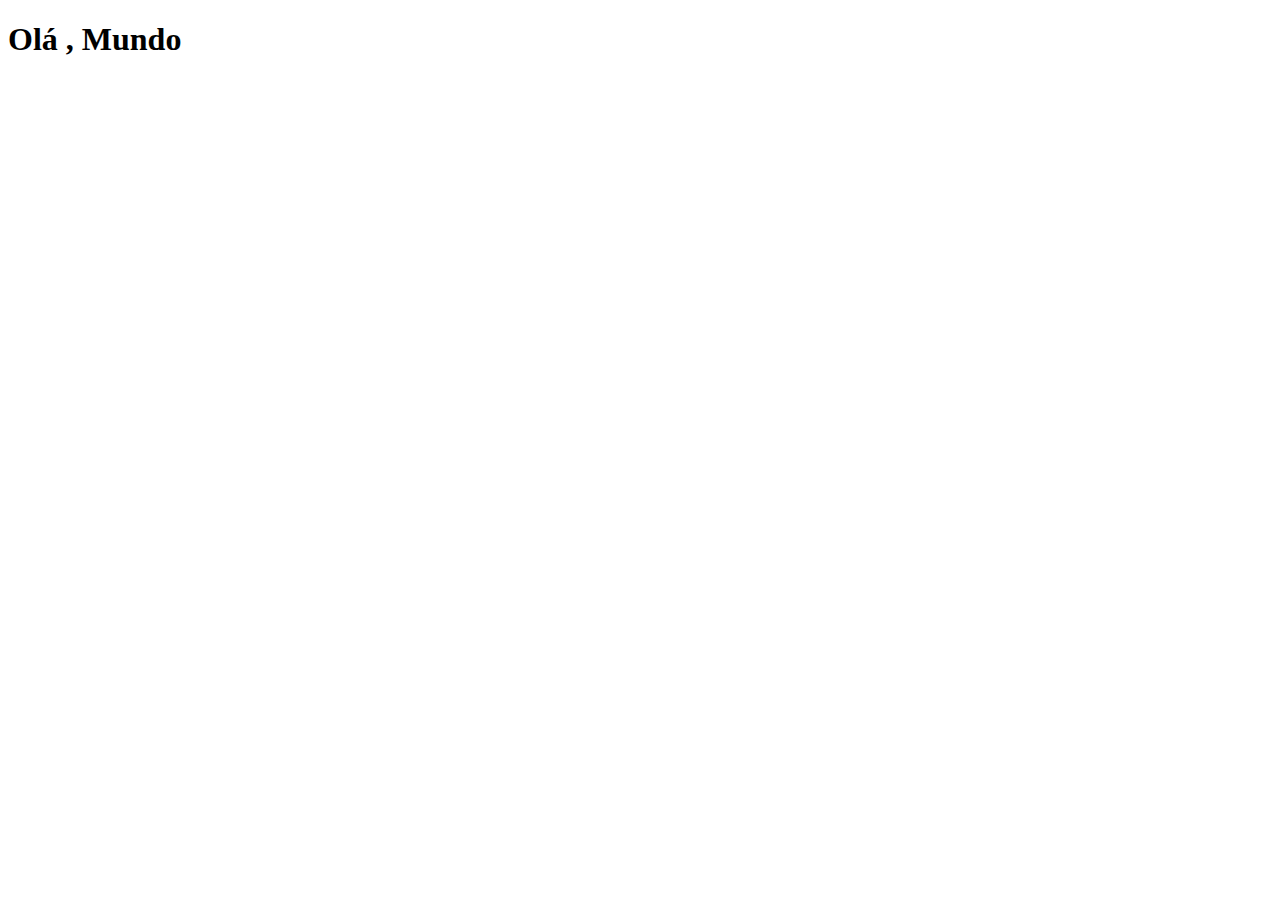
==== index.html @ 4632e527 "novo" ====
<!DOCTYPE html>
<html lang="pt-br">
<head>
    <meta charset="UTF-8">
    <meta name="viewport" content="width=device-width, initial-scale=1.0">
    <link rel="shortcut icon" href="favicon.ico" type="image/x-icon">
    <title>Projeto Redes Sociais</title>
</head>
<body>
    <h1>Olá , Mundo</h1>
</body>
</html>
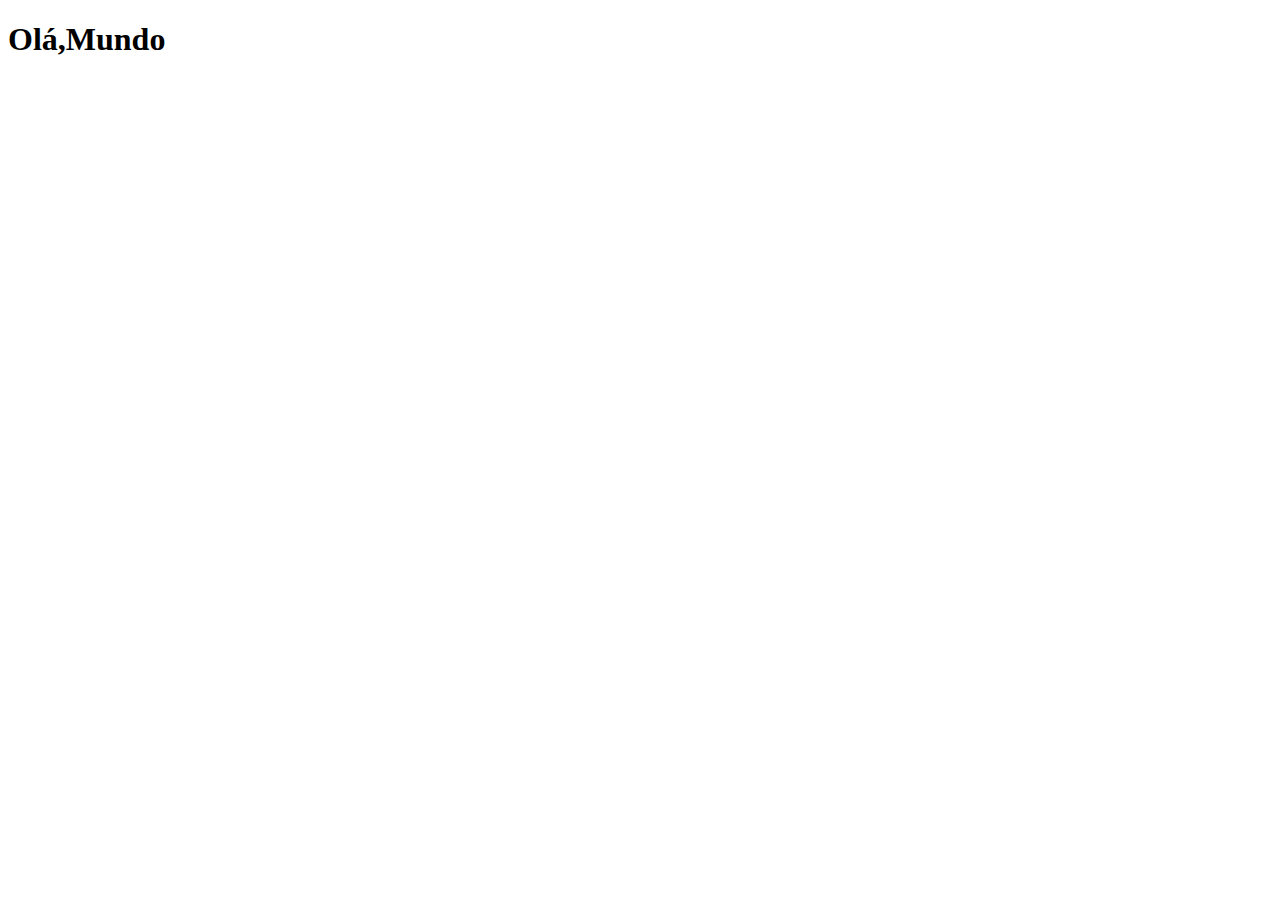
==== commit d793e4d7: "novo" ====
--- a/index.html
+++ b/index.html
@@ -7,6 +7,6 @@
     <title>Projeto Redes Sociais</title>
 </head>
 <body>
-    <h1>Olá , Mundo</h1>
+    <h1>Olá,Mundo</h1>
 </body>
 </html>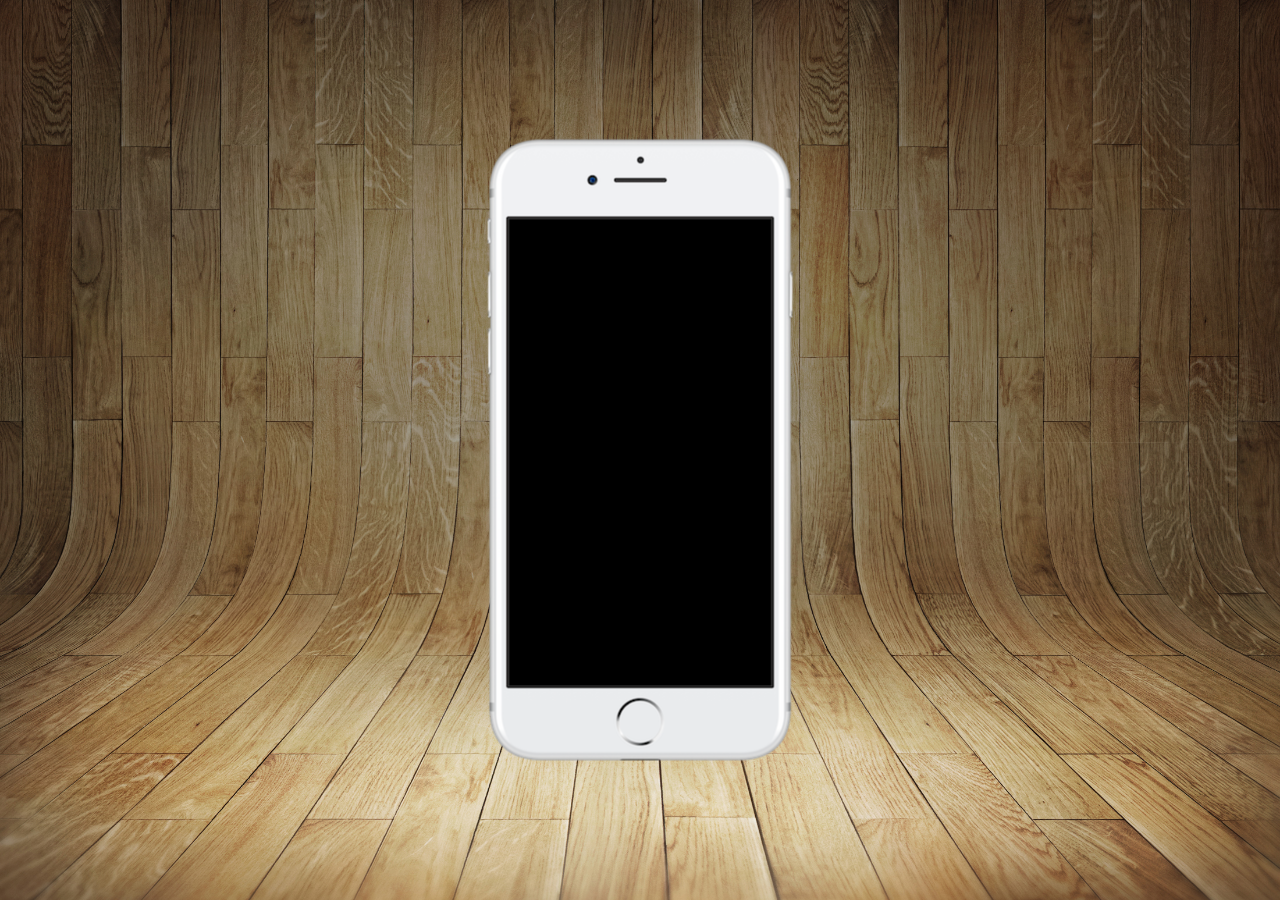
==== commit d0a55edf: "Aa" ====
--- a/index.html
+++ b/index.html
@@ -4,9 +4,18 @@
     <meta charset="UTF-8">
     <meta name="viewport" content="width=device-width, initial-scale=1.0">
     <link rel="shortcut icon" href="favicon.ico" type="image/x-icon">
+    <link rel="stylesheet" href="estilos/style.css">
     <title>Projeto Redes Sociais</title>
 </head>
 <body>
-    <h1>Olá,Mundo</h1>
+   <main>
+    <section id="telefone">
+
+    </section>
+    <section>
+
+    </section id="redes-sociais">
+
+   </main>
 </body>
 </html>--- a/estilos/style.css
+++ b/estilos/style.css
@@ -0,0 +1,32 @@
+@charset "UTF-8";
+*{
+    margin: 0px;
+    padding: 0px;
+    font-family: Arial, Helvetica, sans-serif;
+}
+html,body{
+    height: 100%vh;
+    width: 100vw;
+    background-color: black;
+
+}
+body{
+    background: url(../imagens/fundo-madeira.jpg)no-repeat top center;
+    background-size: cover;
+    background-attachment: fixed;
+}
+main{
+    height: 100vh;
+    position:relative;
+ }
+
+section#telefone{
+    position: absolute;
+    top:50%;
+    left:50%;
+    transform: translate(-50%,-50%);
+
+    height: 627px;
+    width: 311px;
+    background:url(../imagens/frame-iphone.png) no-repeat
+}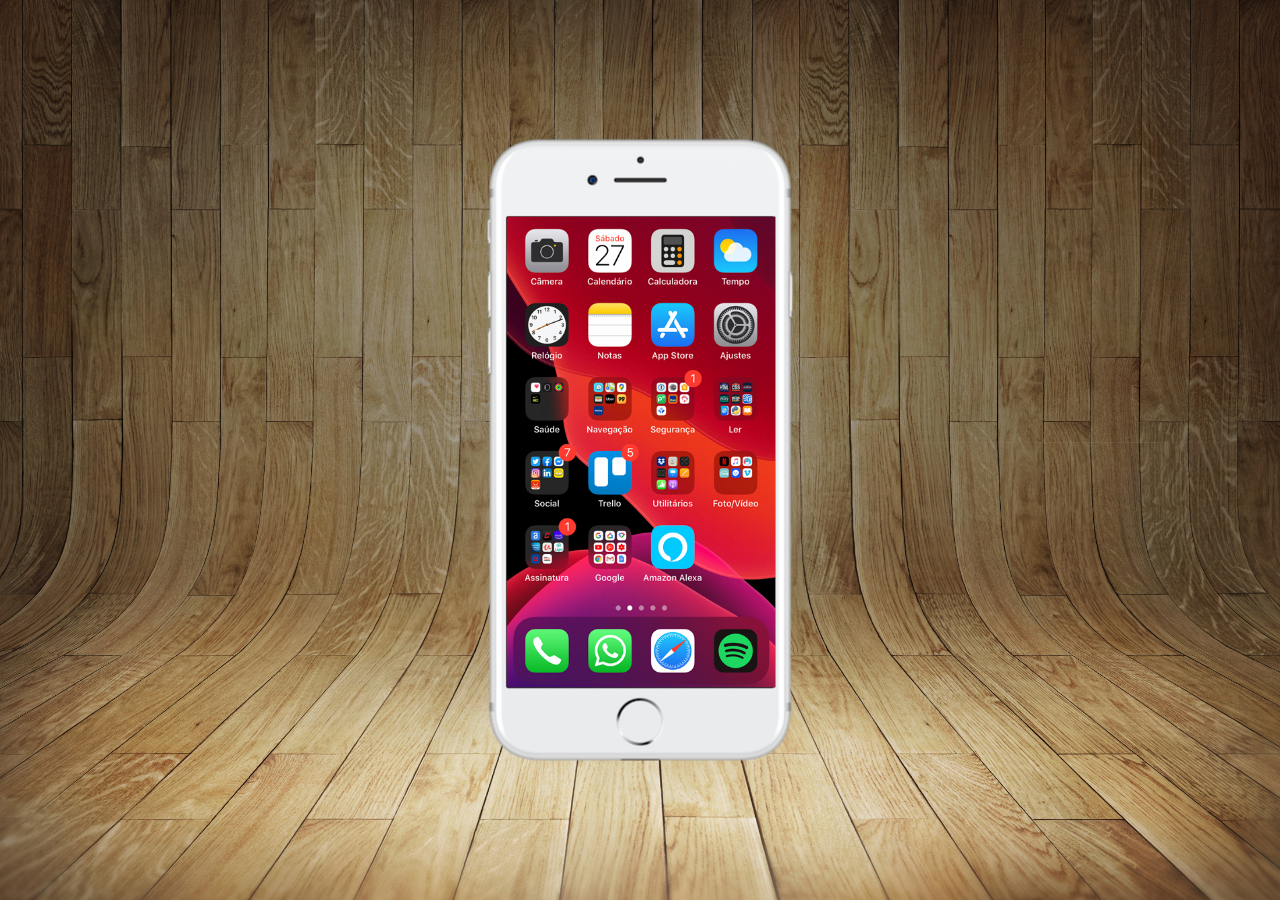
==== commit 2c31dbe6: "iProjeto home" ====
--- a/index.html
+++ b/index.html
@@ -10,7 +10,7 @@
 <body>
    <main>
     <section id="telefone">
-
+   <iframe src="home.html" name="tela" id="tela" frameborder="0"></iframe>
     </section>
     <section>
 
--- a/estilos/style.css
+++ b/estilos/style.css
@@ -8,7 +8,6 @@
     height: 100%vh;
     width: 100vw;
     background-color: black;
-
 }
 body{
     background: url(../imagens/fundo-madeira.jpg)no-repeat top center;
@@ -19,14 +18,19 @@
     height: 100vh;
     position:relative;
  }
-
 section#telefone{
     position: absolute;
     top:50%;
     left:50%;
     transform: translate(-50%,-50%);
-
     height: 627px;
     width: 311px;
     background:url(../imagens/frame-iphone.png) no-repeat
+}
+iframe#tela{
+    position:relative;
+    top:80px;
+    left:22px;
+    width:269px;
+    height: 471px;
 }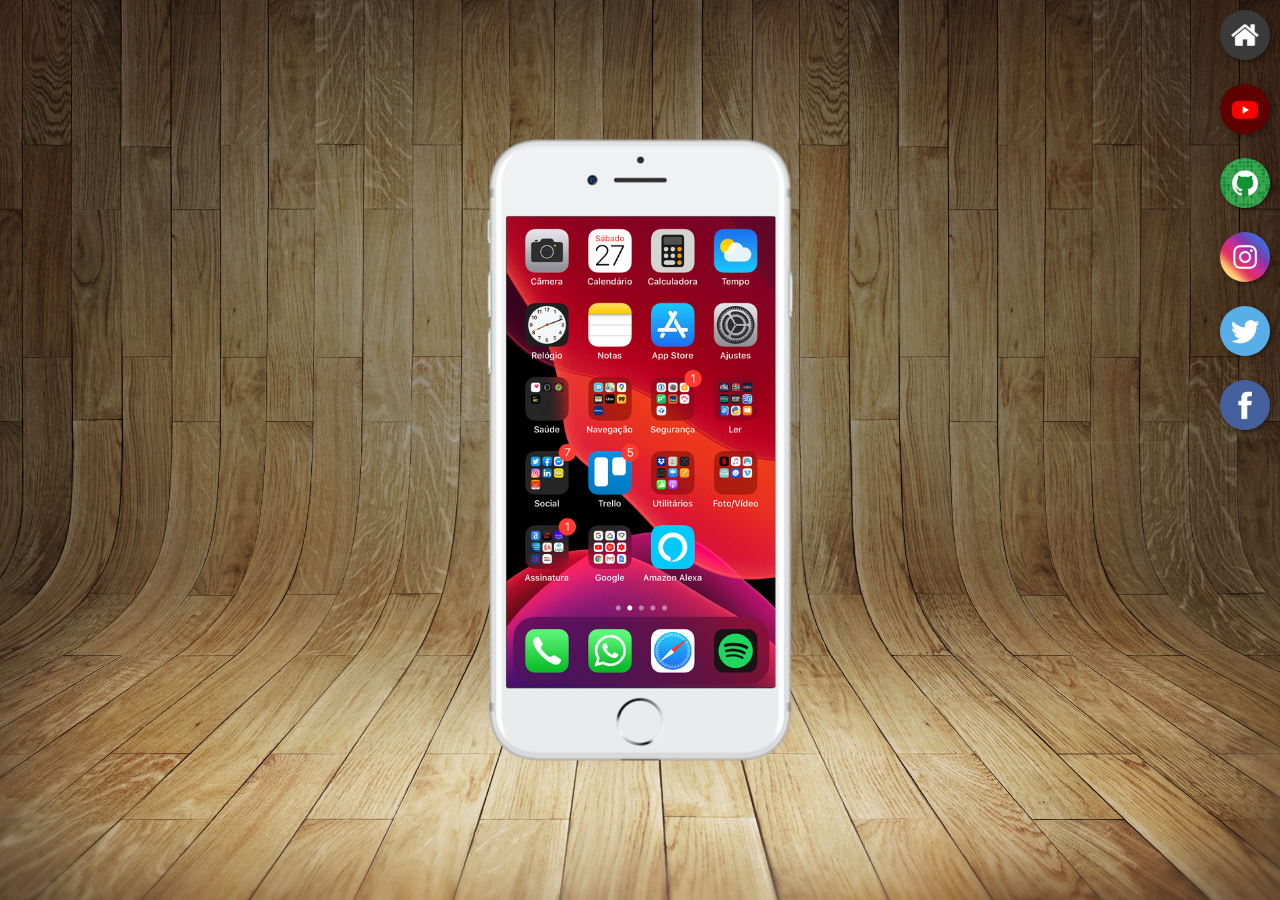
==== commit 08822b50: "crieibotoesnaslaterais" ====
--- a/index.html
+++ b/index.html
@@ -10,11 +10,19 @@
 <body>
    <main>
     <section id="telefone">
-   <iframe src="home.html" name="tela" id="tela" frameborder="0"></iframe>
+   <iframe src="home.html" name="tela" id="tela" frameborder="0">
+    Seu navegador não é compatível com isso
+   </iframe>
     </section>
-    <section>
 
-    </section id="redes-sociais">
+    <section id="redes-sociais">
+   <a href="" target="tela"><img src="imagens/logo-home.jpg" alt="home"></a> <br>
+   <a href="" target="tela"><img src="imagens/logo-youtube.jpg" alt="youtube"></a> <br>
+   <a href="" target="tela"><img src="imagens/logo-github.jpg" alt="github"></a> <br>
+   <a href="" target="tela"><img src="imagens/logo-instagram.jpg" alt="instagram"></a> <br>
+   <a href="" target="tela"><img src="imagens/logo-twitter.jpg" alt="twitter"></a> <br>
+   <a href="" target="tela"><img src="imagens/logo-facebook.jpg" alt="facebook"></a> <br>
+    </section >
 
    </main>
 </body>
--- a/estilos/style.css
+++ b/estilos/style.css
@@ -33,4 +33,20 @@
     left:22px;
     width:269px;
     height: 471px;
+}
+section#redes-sociais{
+    text-align: right;
+}
+section#redes-sociais img{
+    width: 50px;
+   margin: 10px;
+  border-radius: 50%;
+  box-shadow: 2px 2px 5px rgba(0,0,0,0.400);
+  box-sizing: border-box;
+}
+section#redes-sociais img:hover{
+    border: 2px solid white;
+    transform: translate(-3px,-3px);
+    box-shadow: 5px 5px 10px rgba(0,0,0,0.623);
+    transition: transform 0.3s,border 1s;
 }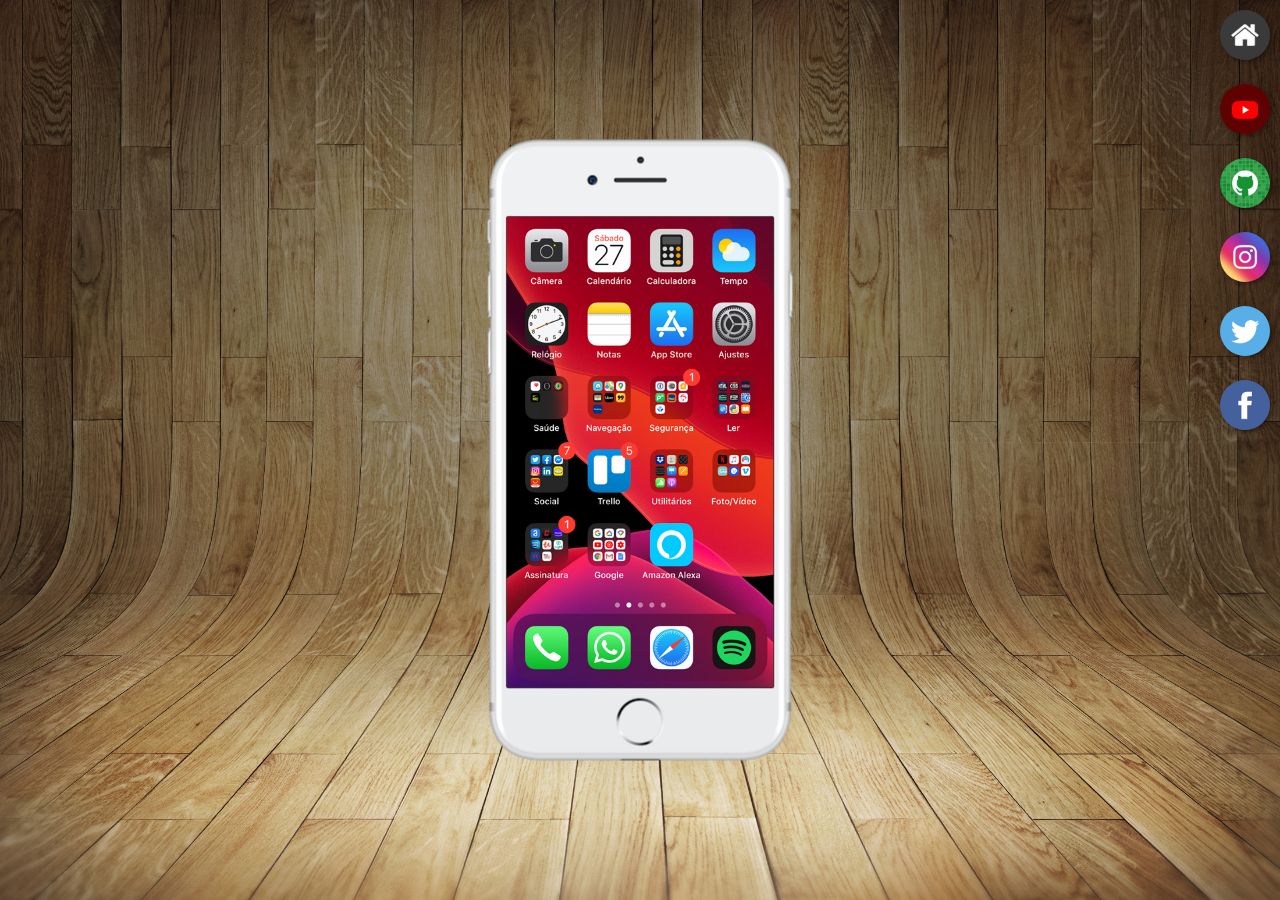
==== commit 6d732ea5: "NOVO" ====
--- a/index.html
+++ b/index.html
@@ -16,10 +16,10 @@
     </section>
 
     <section id="redes-sociais">
-   <a href="" target="tela"><img src="imagens/logo-home.jpg" alt="home"></a> <br>
-   <a href="" target="tela"><img src="imagens/logo-youtube.jpg" alt="youtube"></a> <br>
-   <a href="" target="tela"><img src="imagens/logo-github.jpg" alt="github"></a> <br>
-   <a href="" target="tela"><img src="imagens/logo-instagram.jpg" alt="instagram"></a> <br>
+   <a href="home.html" target="tela"><img src="imagens/logo-home.jpg" alt="home"></a> <br>
+   <a href="youtube.html" target="tela"><img src="imagens/logo-youtube.jpg" alt="youtube"></a> <br>
+   <a href="ghithub.html" target="tela"><img src="imagens/logo-github.jpg" alt="github"></a> <br>
+   <a href="instagram.html" target="tela"><img src="imagens/logo-instagram.jpg" alt="instagram"></a> <br>
    <a href="" target="tela"><img src="imagens/logo-twitter.jpg" alt="twitter"></a> <br>
    <a href="" target="tela"><img src="imagens/logo-facebook.jpg" alt="facebook"></a> <br>
     </section >
--- a/estilos/style.css
+++ b/estilos/style.css
@@ -31,7 +31,7 @@
     position:relative;
     top:80px;
     left:22px;
-    width:269px;
+    width: 267px;
     height: 471px;
 }
 section#redes-sociais{
